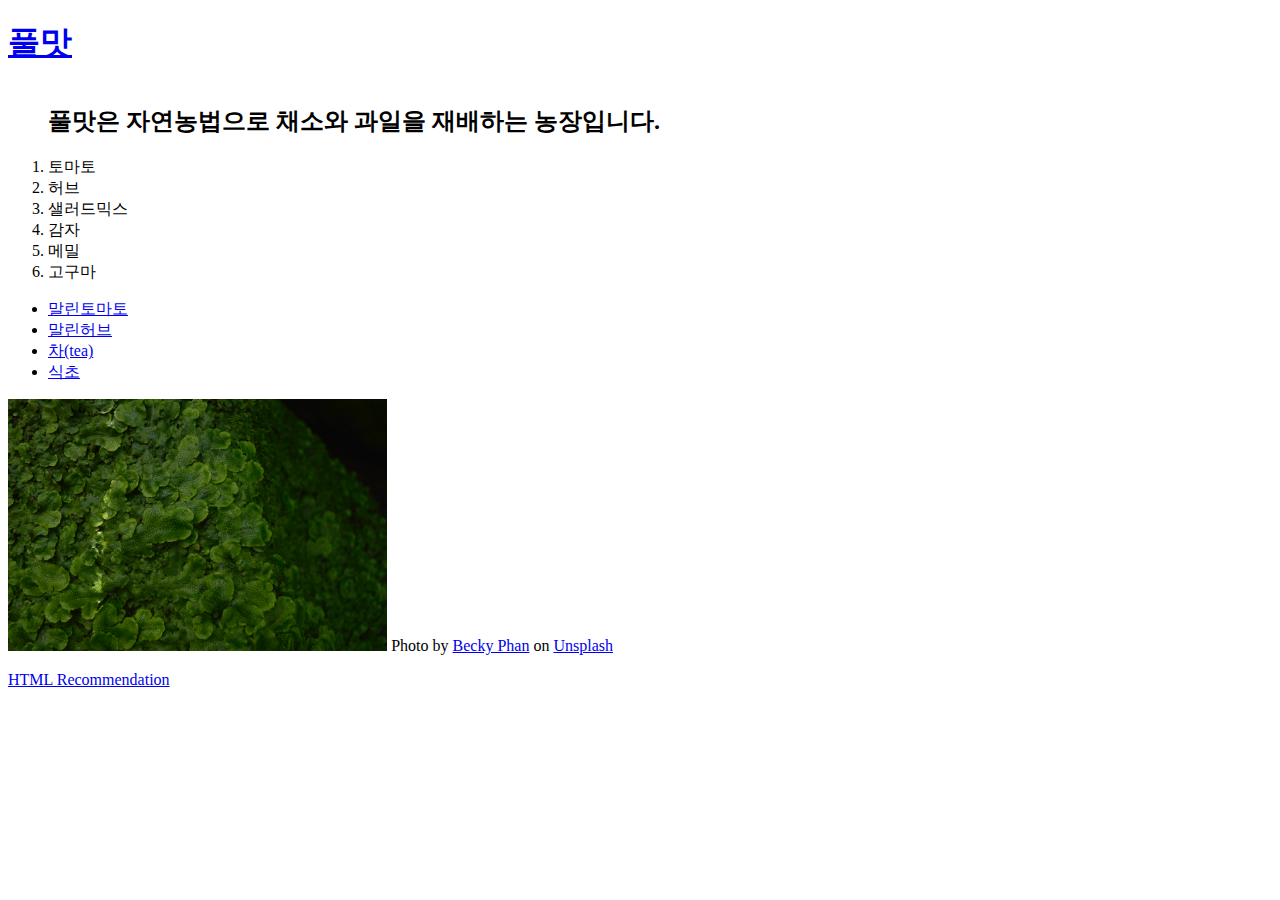
==== index.html @ 8aec42be "first version" ====
<!DOCTYPE html>
<html lang="en" dir="ltr">
  <head>
    <meta charset="utf-8">
    <title>풀맛농장 : 유기농 채소, 허브</title>
  </head>

  <body>
    <h1><a href="index.html">풀맛</a></h1>
    <h2 style="margin-top:40px;margin-left:40px;"><b>풀맛</b>은 자연농법으로 채소와 과일을 재배하는 농장입니다.</h2>

<ol>
    <li>토마토</<li>
    <li>허브</<li>
    <li>샐러드믹스</<li>
    <li>감자</li>
    <li>메밀</li>
    <li>고구마</li>
</ol>

<ul>
    <li><a href="1.html">말린토마토</a></li>
    <li><a href="2.html">말린허브</a></li>
    <li><a href="3.html">차(tea)</a></li>
    <li><a href="vine.html">식초</a></li>
</ul>

<img src="becky-phan-q6MNkuezstw-unsplash.jpg" width="30%">
Photo by <a href="https://unsplash.com/@beckyphan?utm_source=unsplash&utm_medium=referral&utm_content=creditCopyText">Becky Phan</a> on <a href="https://unsplash.com/t/nature?utm_source=unsplash&utm_medium=referral&utm_content=creditCopyText">Unsplash</a>
<p><a href="https://www.w3.org/TR/html52/" target="_blank" title="html5.2 specification">HTML Recommendation</a></p>

  </body>
</html>
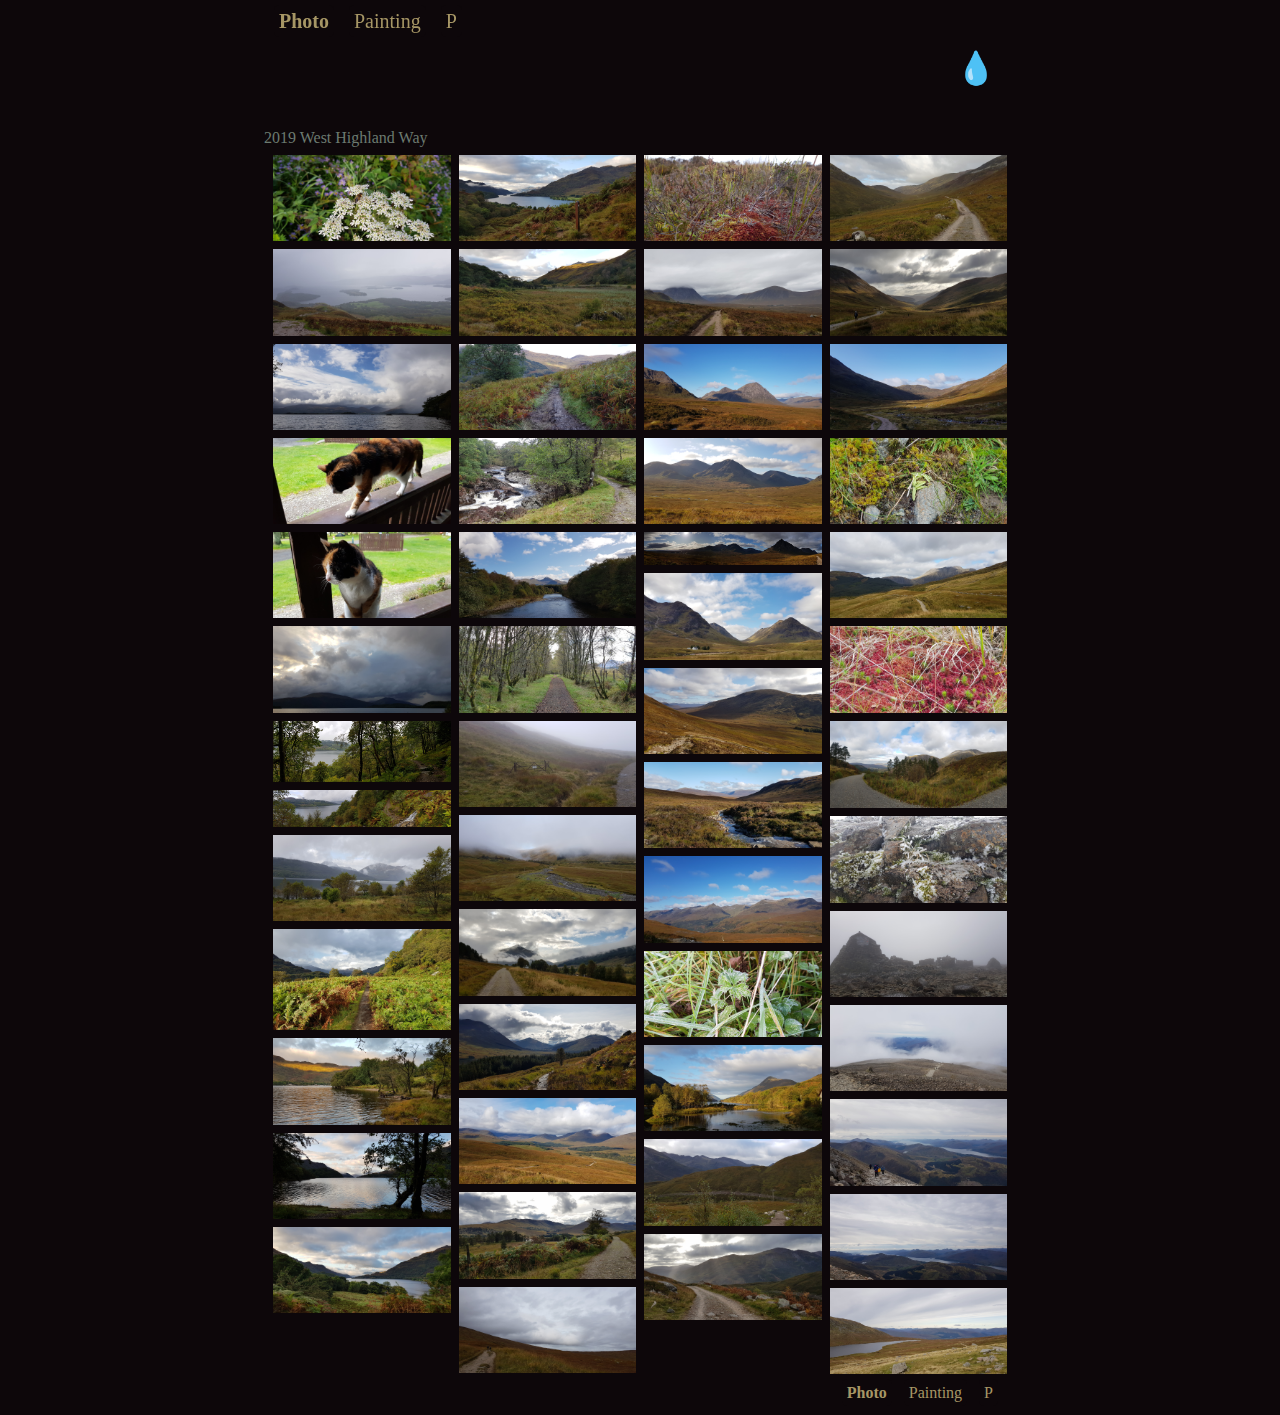
==== commit 83b8c19b: "Add files via upload" ====
--- a/index.html
+++ b/index.html
@@ -1,33 +1,120 @@
 <!DOCTYPE html>
-<html lang="en" dir="ltr">
-  <head>
-    <meta charset="utf-8">
-    <title>풀맛농장 : 유기농 채소, 허브</title>
-  </head>
+<html>
+<head>
+    <meta name="viewport" content="width=device-width, initial scale=1.0" charset="UTF-8">
+    <link rel="stylesheet" href="dewstyle.css">
+    
+</head>
+<body>
 
-  <body>
-    <h1><a href="index.html">풀맛</a></h1>
-    <h2 style="margin-top:40px;margin-left:40px;"><b>풀맛</b>은 자연농법으로 채소와 과일을 재배하는 농장입니다.</h2>
+    <div class="header"><h1>&#128167;</h1></div>
 
-<ol>
-    <li>토마토</<li>
-    <li>허브</<li>
-    <li>샐러드믹스</<li>
-    <li>감자</li>
-    <li>메밀</li>
-    <li>고구마</li>
-</ol>
+    <div class="topnav" id="menu">
+        <a href="index.html" title="사진"><b>Photo</b></a> &nbsp;
+        <a href="painting.html" title="그림">Painting</a> &nbsp;
+        <a href="#" title="?">P</a> &nbsp;
+    </div>
+        
+    <div>2019 West Highland Way</div>
+    <div class="row">
+                           
+        <div class="column">
 
-<ul>
-    <li><a href="1.html">말린토마토</a></li>
-    <li><a href="2.html">말린허브</a></li>
-    <li><a href="3.html">차(tea)</a></li>
-    <li><a href="vine.html">식초</a></li>
-</ul>
+            <img src="photo2/20190926_093033_from Blanefield to Cashel Campsite.png" onclick="onClick(this)" alt="20190926 from Blanefield to Cashel Campsite">
+            <img src="photo2/20190926_132254_from Blanefield to Cashel Campsite.png" onclick="onClick(this)" alt="20190926 from Blanefield to Cashel Campsite">
+            <img src="photo2/20190926_145145_from Blanefield to Cashel Campsite.png" onclick="onClick(this)" alt="20190926 from Blanefield to Cashel Campsite">
+            <img src="photo2/20190926_180144_from Blanefield to Cashel Campsite.png" onclick="onClick(this)" alt="20190926 from Blanefield to Cashel Campsite">
+            <img src="photo2/20190926_180150_from Blanefield to Cashel Campsite.png" onclick="onClick(this)" alt="20190926 from Blanefield to Cashel Campsite">
+            <img src="photo2/20190926_181700_from Blanefield to Cashel Campsite.png" onclick="onClick(this)" alt="20190926 from Blanefield to Cashel Campsite">
+            <img src="photo2/20190927_133541_from Cashel campsite to Doune Byre.png" onclick="onClick(this)" alt="20190927 from Cashel campsite to Doune Byre">
+            <img src="photo2/20190927_133956_from Cashel campsite to Doune Byre.png" onclick="onClick(this)" alt="20190927 from Cashel campsite to Doune Byre">
+            <img src="photo2/20190927_135908_from Cashel campsite to Doune Byre.png" onclick="onClick(this)" alt="20190927 from Cashel campsite to Doune Byre">
+            <img src="photo2/20190927_161033_from Cashel campsite to Doune Byre.png" onclick="onClick(this)" alt="20190927 from Cashel campsite to Doune Byre">
+            <img src="photo2/20190928_075541_from Doune Byre to Tyndrum.png" onclick="onClick(this)" alt="20190928 from Doune Byre to Tyndrum">
+            <img src="photo2/20190928_080038_from Doune Byre to Tyndrum.png" onclick="onClick(this)" alt="20190928 from Doune Byre to Tyndrum">
+            <img src="photo2/20190928_080847_from Doune Byre to Tyndrum.png" onclick="onClick(this)" alt="20190928 from Doune Byre to Tyndrum">
 
-<img src="becky-phan-q6MNkuezstw-unsplash.jpg" width="30%">
-Photo by <a href="https://unsplash.com/@beckyphan?utm_source=unsplash&utm_medium=referral&utm_content=creditCopyText">Becky Phan</a> on <a href="https://unsplash.com/t/nature?utm_source=unsplash&utm_medium=referral&utm_content=creditCopyText">Unsplash</a>
-<p><a href="https://www.w3.org/TR/html52/" target="_blank" title="html5.2 specification">HTML Recommendation</a></p>
+        </div>
 
-  </body>
-</html>
+        <div class="column">
+
+            <img src="photo2/20190928_082502_from Doune Byre to Tyndrum.png" onclick="onClick(this)" alt="20190928 from Doune Byre to Tyndrum">
+            <img src="photo2/20190928_084331_from Doune Byre to Tyndrum.png" onclick="onClick(this)" alt="20190928 from Doune Byre to Tyndrum">
+            <img src="photo2/20190928_085428_from Doune Byre to Tyndrum.png" onclick="onClick(this)" alt="20190928 from Doune Byre to Tyndrum">
+            <img src="photo2/20190928_095952_from Doune Byre to Tyndrum.png" onclick="onClick(this)" alt="20190928 from Doune Byre to Tyndrum">
+            <img src="photo2/20190928_142218_from Doune Byre to Tyndrum.png" onclick="onClick(this)" alt="20190928 from Doune Byre to Tyndrum">
+            <img src="photo2/20190928_145425_from Doune Byre to Tyndrum.png" onclick="onClick(this)" alt="20190928 from Doune Byre to Tyndrum">
+            <img src="photo2/20190930_080737_from Tyndrum to Glencoe Mountain Resort campsite.png" onclick="onClick(this)" alt="20190930 from Tyndrum to Glencoe Mountain Resort campsite">
+            <img src="photo2/20190930_084713_from Tyndrum to Glencoe Mountain Resort campsite.png" onclick="onClick(this)" alt="20190930 from Tyndrum to Glencoe Mountain Resort campsite">
+            <img src="photo2/20190930_100547_from Tyndrum to Glencoe Mountain Resort campsite.png" onclick="onClick(this)" alt="20190930 from Tyndrum to Glencoe Mountain Resort campsite">
+            <img src="photo2/20190930_115046_from Tyndrum to Glencoe Mountain Resort campsite.png" onclick="onClick(this)" alt="20190930 from Tyndrum to Glencoe Mountain Resort campsite">
+            <img src="photo2/20190930_121835_from Tyndrum to Glencoe Mountain Resort campsite.png" onclick="onClick(this)" alt="20190930 from Tyndrum to Glencoe Mountain Resort campsite">
+            <img src="photo2/20190930_132100_from Tyndrum to Glencoe Mountain Resort campsite.png" onclick="onClick(this)" alt="20190930 from Tyndrum to Glencoe Mountain Resort campsite">
+            <img src="photo2/20190930_151043_from Tyndrum to Glencoe Mountain Resort campsite.png" onclick="onClick(this)" alt="20190930 from Tyndrum to Glencoe Mountain Resort campsite">
+
+        </div>
+
+        <div class="column">
+
+            <img src="photo2/20190930_154608_from Tyndrum to Glencoe Mountain Resort campsite.png" onclick="onClick(this)" alt="20190930 from Tyndrum to Glencoe Mountain Resort campsite">
+            <img src="photo2/20190930_161026_from Tyndrum to Glencoe Mountain Resort campsite.png" onclick="onClick(this)" alt="20190930 from Tyndrum to Glencoe Mountain Resort campsite">
+            <img src="photo2/20191001_090804_from Glencoe Mountain Resort to Kinlochleven.png" onclick="onClick(this)" alt="20191001 from Glencoe Mountain Resort to Kinlochleven">
+            <img src="photo2/20191001_100423_from Glencoe Mountain Resort to Kinlochleven.png" onclick="onClick(this)" alt="20191001 from Glencoe Mountain Resort to Kinlochleven">
+            <img src="photo2/20191001_100440_from Glencoe Mountain Resort to Kinlochleven.png" onclick="onClick(this)" alt="20191001 from Glencoe Mountain Resort to Kinlochleven">
+            <img src="photo2/20191001_104156_from Glencoe Mountain Resort to Kinlochleven.png" onclick="onClick(this)" alt="20191001 from Glencoe Mountain Resort to Kinlochleven">
+            <img src="photo2/20191001_112754_from Glencoe Mountain Resort to Kinlochleven.png" onclick="onClick(this)" alt="20191001 from Glencoe Mountain Resort to Kinlochleven">
+            <img src="photo2/20191001_115422_from Glencoe Mountain Resort to Kinlochleven.png" onclick="onClick(this)" alt="20191001 from Glencoe Mountain Resort to Kinlochleven">
+            <img src="photo2/20191001_121050_from Glencoe Mountain Resort to Kinlochleven.png" onclick="onClick(this)" alt="20191001 from Glencoe Mountain Resort to Kinlochleven">
+            <img src="photo2/20191002_075438_from Kinlochleven to Fort William.png" onclick="onClick(this)" alt="20191002 from Kinlochleven to Fort William">
+            <img src="photo2/20191002_084414_from Kinlochleven to Fort William.png" onclick="onClick(this)" alt="20191002 from Kinlochleven to Fort William">
+            <img src="photo2/20191002_100159_from Kinlochleven to Fort William.png" onclick="onClick(this)" alt="20191002 from Kinlochleven to Fort William">
+            <img src="photo2/20191002_100532_from Kinlochleven to Fort William.png" onclick="onClick(this)" alt="20191002 from Kinlochleven to Fort William">
+
+        </div>
+
+        <div class="column">
+
+            <img src="photo2/20191002_100543_from Kinlochleven to Fort William.png" onclick="onClick(this)" alt="20191002 from Kinlochleven to Fort William">
+            <img src="photo2/20191002_103907_from Kinlochleven to Fort William.png" onclick="onClick(this)" alt="20191002 from Kinlochleven to Fort William">
+            <img src="photo2/20191002_110650_from Kinlochleven to Fort William.png" onclick="onClick(this)" alt="20191002 from Kinlochleven to Fort William">
+            <img src="photo2/20191002_123808_from Kinlochleven to Fort William.png" onclick="onClick(this)" alt="20191002 from Kinlochleven to Fort William">
+            <img src="photo2/20191002_131907_from Kinlochleven to Fort William.png" onclick="onClick(this)" alt="20191002 from Kinlochleven to Fort William">
+            <img src="photo2/20191002_134450_from Kinlochleven to Fort William.png" onclick="onClick(this)" alt="20191002 from Kinlochleven to Fort William">
+            <img src="photo2/20191002_143437_from Kinlochleven to Fort William.png" onclick="onClick(this)" alt="20191002 from Kinlochleven to Fort William">
+            <img src="photo2/20191003_110146_Ben Nevis.png" onclick="onClick(this)" alt="20191003 Ben Nevis">
+            <img src="photo2/20191003_110201_Ben Nevis.png" onclick="onClick(this)" alt="20191003 Ben Nevis">
+            <img src="photo2/20191003_111409_Ben Nevis.png" onclick="onClick(this)" alt="20191003 Ben Nevis">
+            <img src="photo2/20191003_114640_Ben Nevis.png" onclick="onClick(this)" alt="20191003 Ben Nevis">
+            <img src="photo2/20191003_120959_Ben Nevis.png" onclick="onClick(this)" alt="20191003 Ben Nevis">
+            <img src="photo2/20191003_124303_Ben Nevis.png" onclick="onClick(this)" alt="20191003 Ben Nevis">
+
+        </div>
+
+    </div>
+
+   
+
+    </div>
+    
+    <!-- The Modal -->
+    <div id="myModal" class="modal">
+        <div class="close">&times;</div>
+        <img class="modal-content" id="photo">
+        <div id="caption"></div>
+    </div>
+
+    <footer>
+
+        <div class="bttmnav" id="menu">
+            <a href="#" title="사진"><b>Photo</b></a> &nbsp;
+            <a href="#" title="그림">Painting</a> &nbsp;
+            <a href="#" title="?">P</a> &nbsp;
+        </div>
+
+    </footer>
+
+<script src="menu.js"></script>
+<script src="modal.js"></script>
+
+</body>
+</html>--- a/dewstyle.css
+++ b/dewstyle.css
@@ -0,0 +1,64 @@
+* { box-sizing : border-box;}
+
+::-webkit-scrollbar {width: 11px;}
+::-webkit-scrollbar-track {border-radius : 5px; background: #0D070A;}
+::-webkit-scrollbar-thumb {border-radius : 5px; background: #253B40;}
+
+
+body{background-color: #0D070A; font-family: Georgia, serif; color:#6c7a70; padding:0px 10vw;}
+
+.header {text-align: right; padding:20px;}
+
+.row { display: -ms-flexbox ; display: flex; -ms-flex-wrap: wrap; flex-wrap: wrap;padding: 0px 5px;}
+
+.column {-ms-flex: 25%; flex: 25%; max-width: 25%; padding:0px 4px;}
+.column img {margin-top: 8px; vertical-align: middle; width: 100%;}
+.column img:hover{opacity: 0.7; transition: 0.3s; cursor: pointer;}
+
+@media screen and (max-width: 768px) {
+    body {padding:0px 5vw;}
+    .column{-ms-flex:50%; flex:50%; max-width: 50%;}
+    .modal-content {width: 100%; }  }
+
+@media screen and (max-width: 480px) {
+    body {padding: 0px;}
+    .column{-ms-flex:100%; flex:100%; max-width: 100%;}
+    .modal-content {width: 100%; }  }
+
+@media screen and (min-width: 1280px) { body {padding: 0px 20vw;} .topnav {font-size:1.25em;}}
+
+.topnav {padding:5px; margin:5px; position: fixed; top:0;}
+.topnav a:link, a:visited {background-color: #0D070A; color:#A69665; text-decoration: none; padding: 5px; border-radius: 5px;}
+.topnav a:hover {background-color: #48594D; color:#A69665;}
+.topnav a:active {background-color: #253B40; color:#BF754B;}
+
+.bttmnav {padding:5px; margin:5px; bottom:0px; text-align: right ;}
+.bttmnav a:link, a:visited {background-color: #0D070A; color:#A69665; text-decoration: none; padding: 5px; border-radius: 5px;}
+.bttmnav a:hover {background-color: #48594D; color:#A69665;}
+.bttmnav a:active {background-color: #253B40; color:#BF754B;}
+
+
+/* The Modal (background) */
+.modal {
+    display: none; /* Hidden by default */
+    position: fixed; /* Stay in place */
+    z-index: 1; /* Sit on top */
+    padding-top: 100px; /* Location of the box */
+    left: 0; top: 0;
+    width: 100%; height: 100%; /* Full width and height */
+    overflow: auto; /* Enable scroll if needed */
+    background-color: rgba(0,0,0,0.9); /* Black, opacity */
+  }
+
+/* Modal Content (image) */
+.modal-content { margin: auto; display: block; width: 700px ;height: auto; max-width: 1024px ; }
+
+/* Caption of Modal Image */
+#caption { margin: auto; display: block; width: 80%; max-width: 700px; text-align: center;
+    color: #48594D; padding: 10px 0; height: 50px;}
+
+/* The Close Button of the Modal */
+.close { color: #A69665; font-size: 40px; font-weight: bold; transition: 0.3s;
+    text-align: right;width: 800px; max-width: 90vw; margin:auto;}
+.close:hover, .close:focus {color: #BF754B; text-decoration: none; cursor: pointer;}
+  